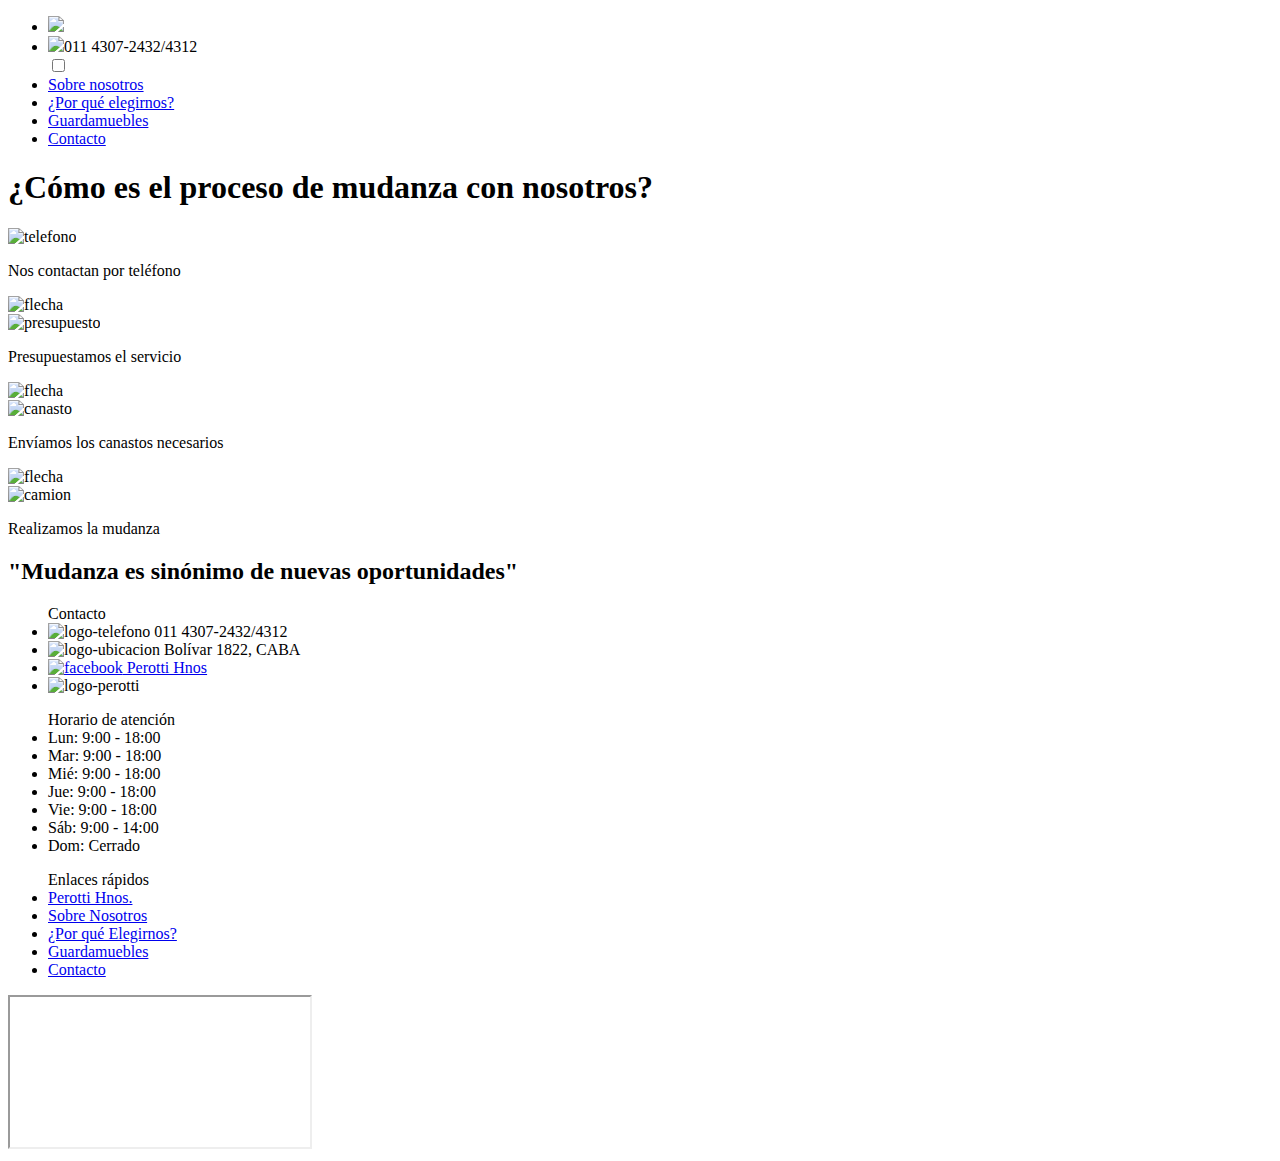
==== index.html @ 6db260a8 "Subo archivo index.html" ====
<!DOCTYPE html>
<html lang="en">
  <head>
    <meta http-equiv="X-UA-Compatible" content="IE=edge">
    <meta charset="UTF-8">
    <meta name="viewport" content="width=device-width, initial-scale=1.0">
  
    <title>Mudanzas Perotti Hnos.</title>
  
    <meta name="keywords" content="Mudanza, Empresa de Mudanza, Guardamuebles, Perotti, Muebles, Barracas">
    <meta name="description" content="Empresa de mudanzas familiar denominada 'Perotti Hnos.' ubicada en la zona de Barracas, CABA. Brinda servicios de mudanzas y guardamuebles.">
    <meta name="author" content="Nicolás Guido Barbeito">
    <meta name="copyright" content="Perotti Hnos.">
    <meta name="robots" content="index">
  
      <!-- Links a CSS 
    <link rel="stylesheet" type="text/css" href="styles/normalize.css"> -->
    <link rel="stylesheet" type="text/css" href="styles/styles.css">

    <!--Link a Google Fonts-->
    <link rel="preconnect" href="https://fonts.googleapis.com">

      
  </head>

  <body>
    <div class="index-container">
    <header>

      <nav class="menu-principal header-footer">
          <!-- Menú principal -->
          <ul class="menu-navegacion">
            <div>
              <li> <a href="index.html"><img src="images/logo_small.png" id="logo-perotti"></a></li>
            </div>

            <div id="telefono-item-lista">
              <li> <img src="images/telefono-verde.png" id="telefono-logo">011 4307-2432/4312</li>
            </div>

            <input id="abrir-cerrar" name="abrir-cerrar" type="checkbox" value="" />
            <label for="abrir-cerrar" class="toggle-button">

              <div></div>
            
              <div id="enlaces-nav">
                <span class="abrir">
                  <li> <a href="pages/sobre-nosotros.html">Sobre nosotros</a></li>
                  <li> <a href="pages/porque-elegirnos.html">¿Por qué elegirnos?</a></li>
                  <li> <a href="pages/guardamuebles.html">Guardamuebles</a></li>
                  <li> <a href="pages/contacto.html">Contacto</a></li>
                </span>
              </div>  
            </label>
          </ul>
      </nav>
    </header>
    
    <main>
    
      <!--Este article está porque es la imagen principal de fondo!-->

      <article class="container-fondo">  
      </article>

      <!-- Proceso de mudanza -->
        <h1>¿Cómo es el proceso de mudanza con nosotros?</h1>
        <div class="grid-proceso-mudanza">
          
          <div class="proceso-icon">
            <img src="images/telefono-verde.png" alt="telefono">
            <p>Nos contactan por teléfono</p>
          </div> 

          <div class="proceso-icon">
            <img src="images/flecha.png" id="flecha" alt="flecha">
          </div>

          <div class="proceso-icon">
            <img src="images/presupuesto-verde.png" alt="presupuesto">
            <p>Presupuestamos el servicio</p>
          </div>

          <div class="proceso-icon">
            <img src="images/flecha.png" id="flecha" alt="flecha">
          </div>

          <div class="proceso-icon">
            <img src="images/canasto-verde.png" alt="canasto">
            <p>Envíamos los canastos necesarios</p>
          </div>
          
          <div class="proceso-icon">
            <img src="images/flecha.png" id="flecha" alt="flecha">
          </div>
        
          <div class="proceso-icon">
            <img src="images/camion-verde.png" alt="camion">
            <p>Realizamos la mudanza</p>
          </div>
        </div>
    </main>

    <footer class="header-footer">

      <h2>"Mudanza es sinónimo de nuevas oportunidades"</h2>

      <div class="informacion-footer">
 
        <ul class="info-contacto"> <span class="titulo-lista"> Contacto </span>
          <li><img class="icono-footer" src="images/telefono-borde-blanco.png" alt="logo-telefono"> 011 4307-2432/4312</li>
          <li><img class="icono-footer" src="images/ubicacion-logo-blanco.png" alt="logo-ubicacion"> Bolívar 1822, CABA</li>
          <li> <a  href="https://es-la.facebook.com/Perotti-Hnos-1884174371811902/" title="Click para ir a página de Facebook" target="_blank"> <img class="icono-footer" src="images/facebook-logo-blanco.png" alt="facebook">  Perotti Hnos</a></li>
          <li><img id="logo-perotti-footer" src="images/logo_small.png" alt="logo-perotti"></li>
        </ul>

        <ul class="horario-atencion"> <span class="titulo-lista"> Horario de atención </span>
          <li>Lun: 9:00 - 18:00</li>
          <li>Mar: 9:00 - 18:00</li>
          <li>Mié: 9:00 - 18:00</li>
          <li>Jue: 9:00 - 18:00</li>
          <li>Vie: 9:00 - 18:00</li>
          <li>Sáb: 9:00 - 14:00</li>
          <li>Dom: <span id="domingo">Cerrado</span></li>
        </ul>
      
        <ul class="enlaces-rapidos"> <span class="titulo-lista"> Enlaces rápidos </span>
          <li> <a href="index.html">Perotti Hnos.</a></li>
          <li> <a href="pages/sobre-nosotros.html">Sobre Nosotros</a></li>
          <li> <a href="pages/porque-elegirnos.html">¿Por qué Elegirnos?</a></li>
          <li> <a href="pages/guardamuebles.html">Guardamuebles</a></li>
          <li> <a href="pages/contacto.html">Contacto</a></li>
        </ul>

        <iframe id="ubicacion" src="https://www.google.com/maps/embed?pb=!1m18!1m12!1m3!1d3282.996679395459!2d-58.376241668688984!3d-34.629524203838784!2m3!1f0!2f0!3f0!3m2!1i1024!2i768!4f13.1!3m3!1m2!1s0x95bccb34aa70136f%3A0xe0048d414384b2b3!2sAntiguo%20Perotti%20Hnos!5e0!3m2!1ses-419!2sar!4v1655080366230!5m2!1ses-419!2sar" allowfullscreen="" loading="lazy" referrerpolicy="no-referrer-when-downgrade"></iframe>
      </div>
    </footer>
  </div>
  </body>
</html>
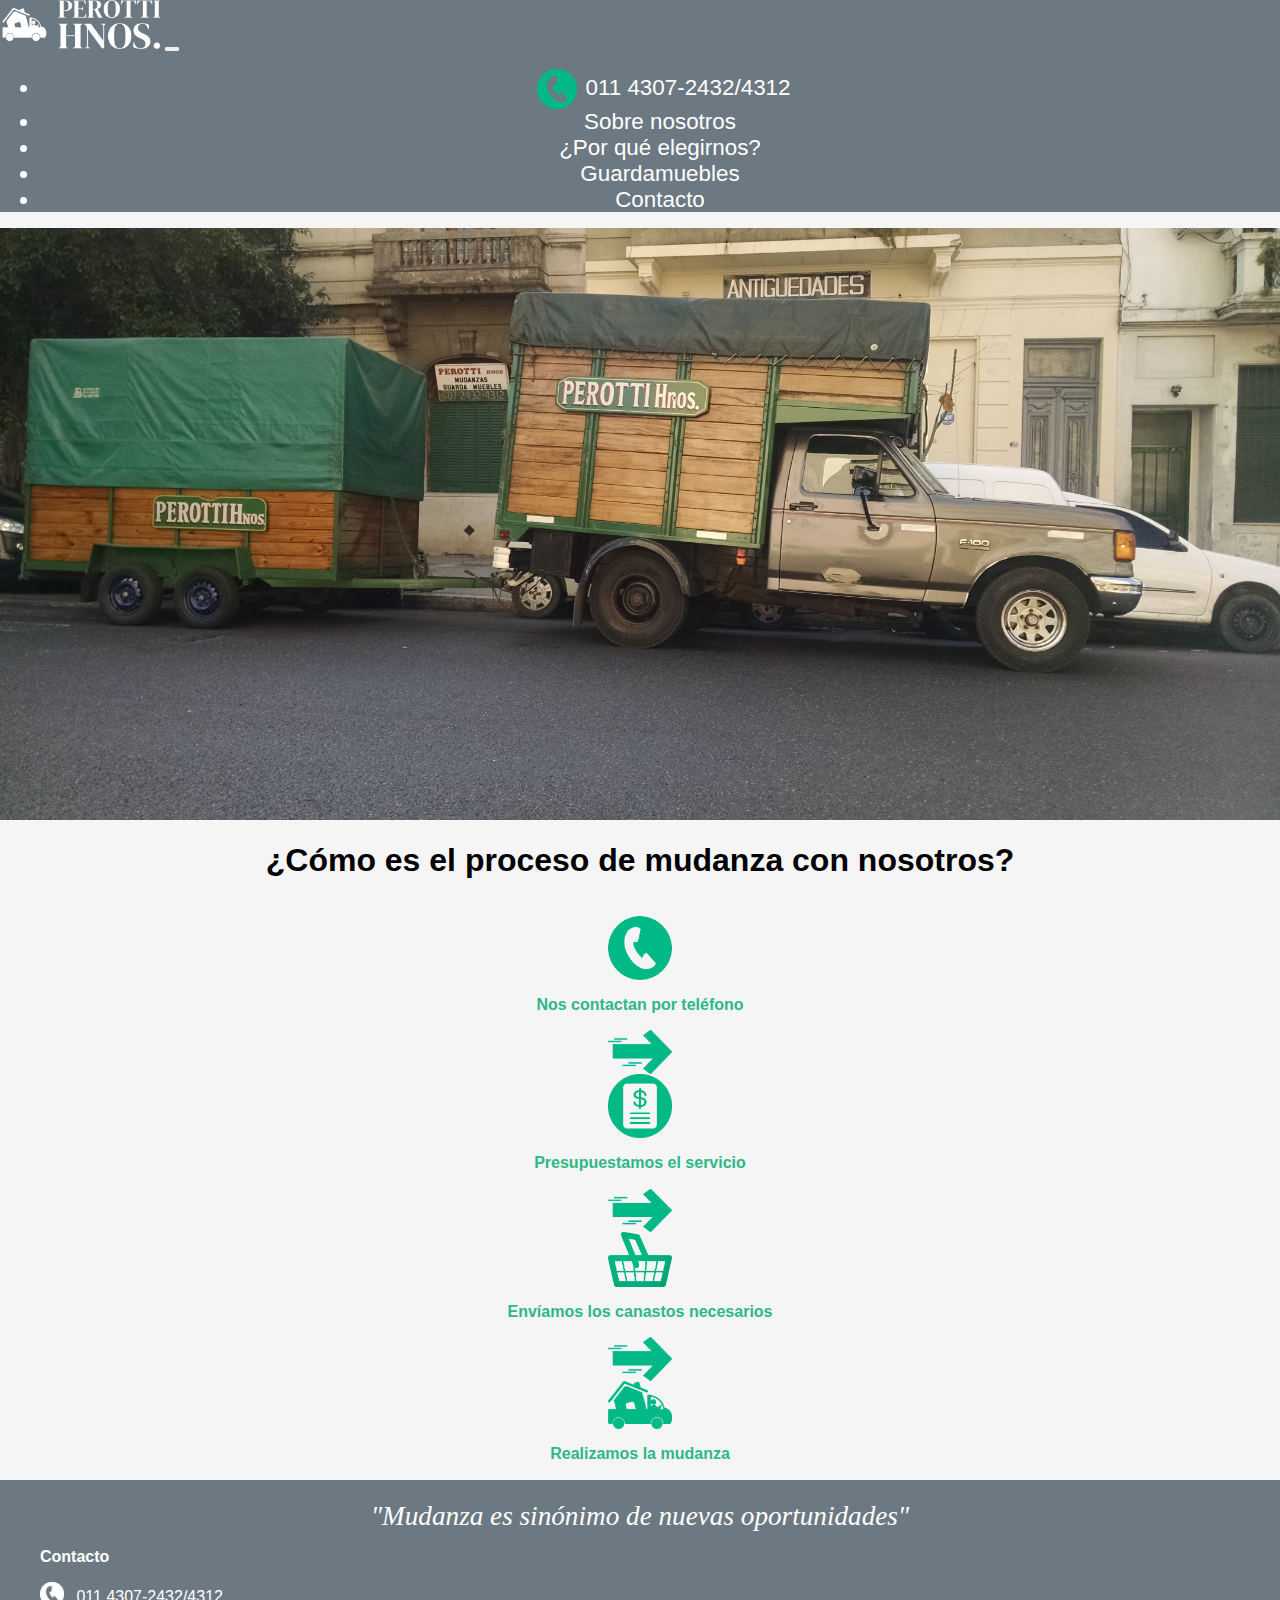
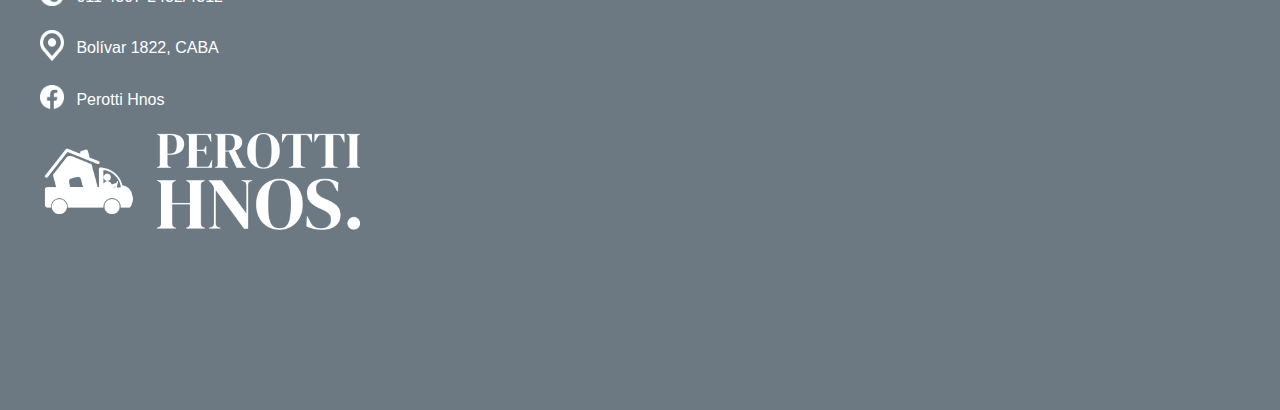
==== commit 2675ef5c: "Agrego Proyecto con Bootstrap" ====
--- a/index.html
+++ b/index.html
@@ -1,140 +1,167 @@
-<!DOCTYPE html>
-<html lang="en">
-  <head>
-    <meta http-equiv="X-UA-Compatible" content="IE=edge">
-    <meta charset="UTF-8">
-    <meta name="viewport" content="width=device-width, initial-scale=1.0">
-  
-    <title>Mudanzas Perotti Hnos.</title>
-  
-    <meta name="keywords" content="Mudanza, Empresa de Mudanza, Guardamuebles, Perotti, Muebles, Barracas">
-    <meta name="description" content="Empresa de mudanzas familiar denominada 'Perotti Hnos.' ubicada en la zona de Barracas, CABA. Brinda servicios de mudanzas y guardamuebles.">
-    <meta name="author" content="Nicolás Guido Barbeito">
-    <meta name="copyright" content="Perotti Hnos.">
-    <meta name="robots" content="index">
-  
-      <!-- Links a CSS 
-    <link rel="stylesheet" type="text/css" href="styles/normalize.css"> -->
-    <link rel="stylesheet" type="text/css" href="styles/styles.css">
-
-    <!--Link a Google Fonts-->
-    <link rel="preconnect" href="https://fonts.googleapis.com">
-
-      
-  </head>
-
-  <body>
-    <div class="index-container">
-    <header>
-
-      <nav class="menu-principal header-footer">
-          <!-- Menú principal -->
-          <ul class="menu-navegacion">
-            <div>
-              <li> <a href="index.html"><img src="images/logo_small.png" id="logo-perotti"></a></li>
-            </div>
-
-            <div id="telefono-item-lista">
-              <li> <img src="images/telefono-verde.png" id="telefono-logo">011 4307-2432/4312</li>
-            </div>
-
-            <input id="abrir-cerrar" name="abrir-cerrar" type="checkbox" value="" />
-            <label for="abrir-cerrar" class="toggle-button">
-
-              <div></div>
-            
-              <div id="enlaces-nav">
-                <span class="abrir">
-                  <li> <a href="pages/sobre-nosotros.html">Sobre nosotros</a></li>
-                  <li> <a href="pages/porque-elegirnos.html">¿Por qué elegirnos?</a></li>
-                  <li> <a href="pages/guardamuebles.html">Guardamuebles</a></li>
-                  <li> <a href="pages/contacto.html">Contacto</a></li>
-                </span>
-              </div>  
-            </label>
-          </ul>
-      </nav>
-    </header>
-    
-    <main>
-    
-      <!--Este article está porque es la imagen principal de fondo!-->
-
-      <article class="container-fondo">  
-      </article>
-
-      <!-- Proceso de mudanza -->
-        <h1>¿Cómo es el proceso de mudanza con nosotros?</h1>
-        <div class="grid-proceso-mudanza">
-          
-          <div class="proceso-icon">
-            <img src="images/telefono-verde.png" alt="telefono">
-            <p>Nos contactan por teléfono</p>
-          </div> 
-
-          <div class="proceso-icon">
-            <img src="images/flecha.png" id="flecha" alt="flecha">
-          </div>
-
-          <div class="proceso-icon">
-            <img src="images/presupuesto-verde.png" alt="presupuesto">
-            <p>Presupuestamos el servicio</p>
-          </div>
-
-          <div class="proceso-icon">
-            <img src="images/flecha.png" id="flecha" alt="flecha">
-          </div>
-
-          <div class="proceso-icon">
-            <img src="images/canasto-verde.png" alt="canasto">
-            <p>Envíamos los canastos necesarios</p>
-          </div>
-          
-          <div class="proceso-icon">
-            <img src="images/flecha.png" id="flecha" alt="flecha">
-          </div>
-        
-          <div class="proceso-icon">
-            <img src="images/camion-verde.png" alt="camion">
-            <p>Realizamos la mudanza</p>
-          </div>
-        </div>
-    </main>
-
-    <footer class="header-footer">
-
-      <h2>"Mudanza es sinónimo de nuevas oportunidades"</h2>
-
-      <div class="informacion-footer">
- 
-        <ul class="info-contacto"> <span class="titulo-lista"> Contacto </span>
-          <li><img class="icono-footer" src="images/telefono-borde-blanco.png" alt="logo-telefono"> 011 4307-2432/4312</li>
-          <li><img class="icono-footer" src="images/ubicacion-logo-blanco.png" alt="logo-ubicacion"> Bolívar 1822, CABA</li>
-          <li> <a  href="https://es-la.facebook.com/Perotti-Hnos-1884174371811902/" title="Click para ir a página de Facebook" target="_blank"> <img class="icono-footer" src="images/facebook-logo-blanco.png" alt="facebook">  Perotti Hnos</a></li>
-          <li><img id="logo-perotti-footer" src="images/logo_small.png" alt="logo-perotti"></li>
-        </ul>
-
-        <ul class="horario-atencion"> <span class="titulo-lista"> Horario de atención </span>
-          <li>Lun: 9:00 - 18:00</li>
-          <li>Mar: 9:00 - 18:00</li>
-          <li>Mié: 9:00 - 18:00</li>
-          <li>Jue: 9:00 - 18:00</li>
-          <li>Vie: 9:00 - 18:00</li>
-          <li>Sáb: 9:00 - 14:00</li>
-          <li>Dom: <span id="domingo">Cerrado</span></li>
-        </ul>
-      
-        <ul class="enlaces-rapidos"> <span class="titulo-lista"> Enlaces rápidos </span>
-          <li> <a href="index.html">Perotti Hnos.</a></li>
-          <li> <a href="pages/sobre-nosotros.html">Sobre Nosotros</a></li>
-          <li> <a href="pages/porque-elegirnos.html">¿Por qué Elegirnos?</a></li>
-          <li> <a href="pages/guardamuebles.html">Guardamuebles</a></li>
-          <li> <a href="pages/contacto.html">Contacto</a></li>
-        </ul>
-
-        <iframe id="ubicacion" src="https://www.google.com/maps/embed?pb=!1m18!1m12!1m3!1d3282.996679395459!2d-58.376241668688984!3d-34.629524203838784!2m3!1f0!2f0!3f0!3m2!1i1024!2i768!4f13.1!3m3!1m2!1s0x95bccb34aa70136f%3A0xe0048d414384b2b3!2sAntiguo%20Perotti%20Hnos!5e0!3m2!1ses-419!2sar!4v1655080366230!5m2!1ses-419!2sar" allowfullscreen="" loading="lazy" referrerpolicy="no-referrer-when-downgrade"></iframe>
-      </div>
-    </footer>
-  </div>
-  </body>
+<!DOCTYPE html>
+<html lang="en">
+  <head>
+    <meta http-equiv="X-UA-Compatible" content="IE=edge">
+    <meta charset="UTF-8">
+    <meta name="viewport" content="width=device-width, initial-scale=1.0">
+  
+    <title>Mudanzas Perotti Hnos.</title>
+  
+    <meta name="keywords" content="Mudanza, Empresa de Mudanza, Guardamuebles, Perotti, Muebles, Barracas">
+    <meta name="description" content="Empresa de mudanzas familiar denominada 'Perotti Hnos.' ubicada en la zona de Barracas, CABA. Brinda servicios de mudanzas y guardamuebles.">
+    <meta name="author" content="Nicolás Guido Barbeito">
+    <meta name="copyright" content="Perotti Hnos.">
+    <meta name="robots" content="index">
+  
+      <!-- Links a CSS 
+    <link rel="stylesheet" type="text/css" href="styles/normalize.css"> -->
+    <link rel="stylesheet" type="text/css" href="styles/styles.css">
+
+    <!--Link a Google Fonts-->
+    <link rel="preconnect" href="https://fonts.googleapis.com">
+
+    <!--Link a Bootstrap CCS and JS-->
+    <link href="https://cdn.jsdelivr.net/npm/bootstrap@5.2.0-beta1/dist/css/bootstrap.min.css" rel="stylesheet" integrity="sha384-0evHe/X+R7YkIZDRvuzKMRqM+OrBnVFBL6DOitfPri4tjfHxaWutUpFmBp4vmVor" crossorigin="anonymous">
+
+
+      
+  </head>
+
+  <body>
+
+    <header>
+    
+      <nav class="navbar navbar-expand-lg menu-principal header-footer">
+    
+        <div class="container-fluid">
+          <a class="navbar-brand active" aria-current="page" href="index.html">
+            <img src="images/logo_small.png" id="logo-perotti" alt="logo-perotti">
+          </a>
+          <button class="navbar-toggler" type="button" data-bs-toggle="collapse" data-bs-target="#navbarNav" aria-controls="navbarNav" aria-expanded="false" aria-label="Toggle navigation">
+            <span class="navbar-toggler-icon"></span>
+          </button>
+    
+          <div class="collapse navbar-collapse" id="navbarNav">
+
+            <ul class="navbar-nav">
+              <li class="nav-item">
+                <a class="nav-link"><img class="d-inline-block align-text-top" src="images/telefono-verde.png" id="telefono-logo">011 4307-2432/4312</a>
+              </li>
+
+              <li class="nav-item">
+                <a class="nav-link" href="pages/sobre-nosotros.html">Sobre nosotros</a>
+              </li>
+
+              <li class="nav-item">
+                <a class="nav-link" href="pages/porque-elegirnos.html">¿Por qué elegirnos?</a>
+              </li>
+
+              <li class="nav-item">
+                <a class="nav-link" href="pages/guardamuebles.html">Guardamuebles</a>
+              </li>
+
+              <li class="nav-item">
+                <a class="nav-link" href="pages/contacto.html">Contacto</a>
+              </li>
+            </ul>
+          </div>
+        </div>
+      </nav>
+    </header>
+    
+    <main>
+    
+      <!--Este article está porque es la imagen principal de fondo!-->
+      <article class="container-fondo">  
+      </article>
+    
+      <!-- Proceso de mudanza -->
+      <h1>¿Cómo es el proceso de mudanza con nosotros?</h1>
+      <div class="container">
+        <div class="row">
+
+          <div class="col proceso-icon">
+            <img src="images/telefono-verde.png" alt="telefono">
+            <p>Nos contactan por teléfono</p>
+          </div> 
+
+          <div class="col proceso-icon">
+            <img src="images/flecha.png" id="flecha" alt="flecha">
+          </div>
+
+          <div class="col proceso-icon">
+            <img src="images/presupuesto-verde.png" alt="presupuesto">
+            <p>Presupuestamos el servicio</p>
+          </div>
+
+          <div class="col proceso-icon">
+            <img src="images/flecha.png" id="flecha" alt="flecha">
+          </div>
+
+          <div class="col proceso-icon">
+            <img src="images/canasto-verde.png" alt="canasto">
+            <p>Envíamos los canastos necesarios</p>
+          </div>
+          
+          <div class="col proceso-icon">
+            <img src="images/flecha.png" id="flecha" alt="flecha">
+          </div>
+        
+          <div class="col proceso-icon">
+            <img src="images/camion-verde.png" alt="camion">
+            <p>Realizamos la mudanza</p>
+          </div>
+        </div>
+      </div>
+    </main>
+
+    <footer class="header-footer">
+
+      <h2>"Mudanza es sinónimo de nuevas oportunidades"</h2>
+
+
+      <div class="container-fluid informacion-footer">
+
+        <div class="row">
+          <div class="col-2 col-xl-3">
+            <ul class="info-contacto"> <span class="titulo-lista"> Contacto </span>
+              <li><img class="icono-footer" src="images/telefono-borde-blanco.png" alt="logo-telefono"> 011 4307-2432/4312</li>
+              <li><img class="icono-footer" src="images/ubicacion-logo-blanco.png" alt="logo-ubicacion"> Bolívar 1822, CABA</li>
+              <li> <a  href="https://es-la.facebook.com/Perotti-Hnos-1884174371811902/" title="Click para ir a página de Facebook" target="_blank"> <img class="icono-footer" src="images/facebook-logo-blanco.png" alt="facebook">  Perotti Hnos</a></li>
+              <li><img id="logo-perotti-footer" src="images/logo_small.png" alt="logo-perotti"></li>
+            </ul>
+          </div>
+
+          <div class="col-2 col-xl-0">
+
+            <ul class="horario-atencion"> <span class="titulo-lista"> Horario de atención </span>
+              <li>Lun: 9:00 - 18:00</li>
+              <li>Mar: 9:00 - 18:00</li>
+              <li>Mié: 9:00 - 18:00</li>
+              <li>Jue: 9:00 - 18:00</li>
+              <li>Vie: 9:00 - 18:00</li>
+              <li>Sáb: 9:00 - 14:00</li>
+              <li>Dom: <span id="domingo">Cerrado</span></li>
+            </ul>
+          </div>
+      
+          <div class="col-2 col-xl-0">
+
+            <ul class="enlaces-rapidos"> <span class="titulo-lista"> Enlaces rápidos </span>
+              <li> <a href="index.html">Perotti Hnos.</a></li>
+              <li> <a href="pages/sobre-nosotros.html">Sobre Nosotros</a></li>
+              <li> <a href="pages/porque-elegirnos.html">¿Por qué Elegirnos?</a></li>
+              <li> <a href="pages/guardamuebles.html">Guardamuebles</a></li>
+              <li> <a href="pages/contacto.html">Contacto</a></li>
+            </ul>
+          </div>
+
+        <div class="col-5">
+          <iframe id="ubicacion" src="https://www.google.com/maps/embed?pb=!1m18!1m12!1m3!1d3282.996679395459!2d-58.376241668688984!3d-34.629524203838784!2m3!1f0!2f0!3f0!3m2!1i1024!2i768!4f13.1!3m3!1m2!1s0x95bccb34aa70136f%3A0xe0048d414384b2b3!2sAntiguo%20Perotti%20Hnos!5e0!3m2!1ses-419!2sar!4v1655080366230!5m2!1ses-419!2sar" allowfullscreen="" loading="lazy" referrerpolicy="no-referrer-when-downgrade"></iframe>
+        </div>
+      </div>
+    </footer>
+
+    <script src="https://cdn.jsdelivr.net/npm/bootstrap@5.2.0-beta1/dist/js/bootstrap.bundle.min.js" integrity="sha384-pprn3073KE6tl6bjs2QrFaJGz5/SUsLqktiwsUTF55Jfv3qYSDhgCecCxMW52nD2" crossorigin="anonymous"></script>
+  </body>
 </html>--- a/styles/styles.css
+++ b/styles/styles.css
@@ -0,0 +1,549 @@
+/**
+* 1. Correct the line height in all browsers.
+* 2. Prevent adjustments of font size after orientation changes in iOS.
+*/
+
+html {
+   line-height: 1.15; /* 1 */
+   -webkit-text-size-adjust: 100%; /* 2 */
+ }
+ 
+ /* Sections
+    ========================================================================== */
+ 
+ /**
+  * Remove the margin in all browsers.
+  */
+ 
+ body {
+   margin: 0;
+ }
+ 
+ /**
+  * Render the `main` element consistently in IE.
+  */
+ 
+ main {
+   display: block;
+ }
+ 
+ /**
+  * Correct the font size and margin on `h1` elements within `section` and
+  * `article` contexts in Chrome, Firefox, and Safari.
+  */
+ 
+ h1 {
+   font-size: 2em;
+   margin: 0.67em 0;
+ }
+
+
+* {
+    font-family: Geneva, sans-serif;
+}
+
+ul {
+    color: white;
+}
+
+.container-fondo {
+    padding:  7rem 0;
+    max-width: 500rem;
+    padding-bottom: 30rem;
+    background-image: url("../images/foto-principal.jpg");
+    background-size: cover;
+    background-repeat: no-repeat;
+    background-position: center;
+}
+
+header {
+    grid-area: header;
+}
+
+main {
+    grid-area: main;
+}
+
+footer {
+    grid-area: footer;
+}
+
+.index-container {
+    background-color: whitesmoke;
+    display: grid;
+    grid-template-columns: 10% 25% 25% auto;
+    grid-template-rows: auto 800px 500px;
+    grid-template-areas: 
+    "header header header header"
+    "main main main main"
+    "footer footer footer footer"
+    ;
+}
+
+.navbar-collapse {
+    text-align: center;
+}
+
+.navbar-toggler-icon{
+    color: white;
+}
+
+
+h1 {
+    text-align: center;
+    color: black;
+    padding-bottom: 1rem;
+}
+
+body {
+    background-color: whitesmoke;
+}
+
+/*Header y footer */
+
+.header-footer {
+    background: #6c7983;
+}
+
+.header-footer a {
+    text-decoration: none; /*ESTO ES PARA QUE LOS LINKS NO APAREZCAN AZULES Y CON _*/
+    color: white;
+}
+
+#telefono-logo {
+    max-width: 2.5rem;
+    max-height: 2.5rem;
+    padding: 0 0.5rem;
+    vertical-align: middle;
+}
+
+#logo-perotti {
+    max-width: 10rem;
+    max-height: 5rem;
+}
+
+/*Menú principal -> Barra de navegación */
+
+.menu-navegacion {
+    display: flex;
+    flex-direction: row;
+    flex-wrap: nowrap;
+    align-items: center;
+    justify-content: flex-end;
+}
+
+.menu-principal li {
+    padding: 0 1.3rem;
+    font-size: 1.4rem;
+}
+
+#telefono-item-lista {
+    text-align: center ;
+}
+
+#enlaces-nav {
+    text-align: right;
+}
+
+
+/* Styles de Footer */
+
+footer {
+    padding: 0.3rem 0;
+    text-align: left;
+}
+/*
+.informacion-footer {
+    display: flex;
+    flex-direction: row;
+    flex-wrap: wrap;
+    text-align: left;
+}
+*/
+.informacion-footer ul {
+    border-right: 2px whitesmoke solid;
+}
+
+
+footer h2{
+    text-align: center;
+    font-weight:normal;
+    font-style: italic;
+    font-family:'Times New Roman', Times, serif;
+    color: white;
+    font-size: 1.7rem;
+    margin: 1rem 0;
+}
+
+.titulo-lista {
+    font-weight: bold ;
+}
+
+
+.informacion-footer li{
+    margin : 1rem 0;
+    padding-right: 3rem;
+}
+
+
+.info-contacto li{
+    list-style-type: none;
+}
+
+#logo-perotti-footer{
+    width: 85%;
+}
+
+.icono-footer{
+    max-width: 1.5rem;
+    vertical-align: middle;
+    margin: 0 0.5rem 0.5rem 0;
+}
+
+#domingo {
+    color: red;
+    font-weight: bold;
+}
+
+
+.enlaces-rapidos li{
+    margin : 1rem 0;
+    cursor: pointer;
+    list-style-type: disc;
+}
+
+#contacto-logo{
+    margin: 0 2rem;
+}
+
+/* TODO ESTO ES PROCESO DE MUDANZA -> ICONOS */
+
+section img {
+    width: 4rem;
+    height: 4rem;
+}
+
+.proceso-icon p {
+    font-size: 1rem;
+    color: #2eb887;
+    font-weight: bold;   
+    text-align: center; 
+}
+
+.proceso-icon img {
+    display: block;
+    margin: auto;
+    max-width: 4rem;
+}
+
+#flecha {
+    max-width: 4rem;
+    min-width: 0.5rem;
+}
+
+#ubicacion {
+border: 0;
+width: 100%;
+height: 100%;
+}
+
+/* Sobre nosotros */
+
+h2{
+    margin: 2rem 0 0 1rem;
+}
+
+.sobre-nosotros p{
+    color: white;
+    font-size: 25px;
+    max-height: 500px;
+    max-width: 1200px;
+    margin-left: 30px;
+}
+
+
+/*Nuestra historia*/
+
+.contenedor-imagen figure{
+    position: relative;
+}
+
+.contenedor-imagen figure img {
+    width: 100%;
+    transition: all 100ms ease-out;
+}
+
+.contenedor-imagen figure .parrafo {
+    position: absolute;
+    top: 0;
+    width: 100%;
+    height: 100%;
+    background: rgba(108, 121, 131,0.6);
+    transition: all 100ms ease-out;
+    opacity: 0;
+    visibility: hidden;
+    color:white;
+    cursor: pointer;
+
+}
+
+.contenedor-imagen figure:hover > .parrafo{
+    opacity: 1;
+    visibility: visible;
+}
+
+.contenedor-imagen figure:hover > .parrafo p{
+    color:white;
+    padding: 0.5rem 1rem 0.5rem 0.5rem;
+}
+
+.sobre-nosotros h2 {
+    margin-top: 1rem;
+    text-align: center;
+}
+
+/*Porque elegirnos */
+
+
+.porque-elegirnos ul {
+    margin: 2rem 0;
+}
+.porque-elegirnos li {
+    color:black;
+    margin: 1rem;
+    font-size: 1.2rem;
+}
+
+.metodos-pago{
+    margin: 2rem 0;
+    text-align: center;
+}
+
+
+.metodos-pago p {
+    font-size: 1rem;
+    color: #2eb887;
+    font-weight: bold;    
+}
+
+.imagenes-porque-elegirnos{
+    display: grid;
+    grid-template-columns: repeat(3, 1fr);
+    grid-template-rows:  1fr;
+    flex-direction: row;
+    flex-wrap: wrap;
+    align-items: center;
+    justify-items: center;
+    justify-content: center;
+    text-align: center;
+    margin: 1rem;
+}
+
+.imagenes-porque-elegirnos p {
+    font-size: 1rem;
+    color: #2eb887;
+    font-weight: bold;    
+}
+
+.logo {
+    width: 60%;
+    height: 60%;
+}
+
+/*Guardamuebles */
+
+.guardamuebles p {
+    font-size: 25px;
+    max-height: 500px;
+    max-width: 1200px;
+    margin-left: 30px;
+
+}
+
+.imagen-guardamuebles {
+    width: 100%;
+    height: 100%;
+}
+
+/* Formulario de Contacto */
+
+.contacto {
+    color: black;
+    justify-content: center;
+    margin: 2rem;
+    align-items: center;
+}
+
+#formulario-contacto {
+    margin: 1rem;
+    color: black;
+    font-size: 1.2rem;
+    border: 2px solid black;
+    border-radius: 3%;
+
+}
+
+#formulario-contacto h1 {
+    font-size: 2rem;
+    padding: 0 0 0;
+    margin: 1rem;
+}
+
+.datos-formulario {
+    margin: 1rem;
+}
+
+#formulario-contacto p {
+    margin: 1rem;
+}
+
+#formulario-contacto label {
+    margin: 0.5rem;
+    text-align: left;
+    font-weight: bold;
+}
+
+#campos-requeridos {
+    color: #6c7983;
+    font-weight:inherit;
+    font-style: italic;
+    margin-left: 5rem;
+}
+
+input {
+    text-align: left;
+    width: 95%;
+    margin: 0 2rem;
+}
+
+/*NO SE COMO HACER PARA CENTRAR EL BOTON!! LE PUSE TODAS LAS PROPIEDADES EN CENTER Y NO LO TOMA EN CUENTA */
+#boton-enviar {
+    background-color:#6c7983;
+    color:white;
+    border: #6c7983bb;
+    border-radius: 10%;
+    padding: 1rem 2rem 1rem 2rem;
+    min-width: 8rem;
+    max-width: 10rem;
+    cursor: pointer;
+    margin: auto;
+    margin-bottom: 1rem;
+    align-self: center;
+    text-align: center;
+}
+
+textarea {
+    width: 95%;
+    height: 15rem;
+    margin: 0 2rem;
+}
+
+@media screen and (max-width:1610px) {
+
+    .horario-atencion {
+        display: none;
+    }
+
+    .enlaces-rapidos {
+        display: none;
+    }
+
+    #logo-perotti-footer{
+        width: 20rem;
+    }
+
+    .informacion-footer ul {
+        border-right: none;
+    }
+
+    .info-contacto li{
+        white-space: nowrap;
+    }
+
+
+    .sobre-nosotros p{
+        font-size: 20px;
+    }
+    
+
+}
+
+@media screen and (max-width:1350px) {
+    .sobre-nosotros p{
+        font-size: 15px;
+    }
+}
+
+@media screen and (max-width:1200px) {
+    .sobre-nosotros p{
+        font-size: 25px;
+    }
+}
+
+@media screen and (max-width:850px) {
+    .sobre-nosotros p{
+        font-size: 20px;
+    }
+}
+
+@media screen and (max-width:700px) {
+    .sobre-nosotros p{
+        font-size: 15px;
+    }
+}
+
+
+@media screen and (max-width:750px) {
+
+    #logo-perotti-footer{
+        display: none;
+    }
+}
+
+
+@media screen and (max-width:550px) {
+
+    .contenedor figure{
+        position: static;
+    }
+    
+    .contenedor figure .parrafo {
+        position: static;
+        opacity: 0;
+        max-width: 50rem;
+        max-height: 30rem;
+        color:rgb(0, 0, 0);  
+        background-color: rgb(255, 255, 255);
+        visibility: visible;
+        opacity: 1;
+        padding: 0rem;
+    }
+    
+    
+    .sobre-nosotros p{
+        color: black;
+        font-size: 1rem;
+    }
+    
+    .contenedor figure:hover > .parrafo p{
+        color:black;
+        padding: 0rem;
+    }
+
+    .guardamuebles p{
+        font-size: 1rem;
+    }
+
+}
+
+@media screen and (max-width:450px) {
+
+    .info-contacto{
+        display: none;
+    }
+    
+    #ubicacion {
+    margin-left: -10rem;
+    width: 17rem;
+    }
+}